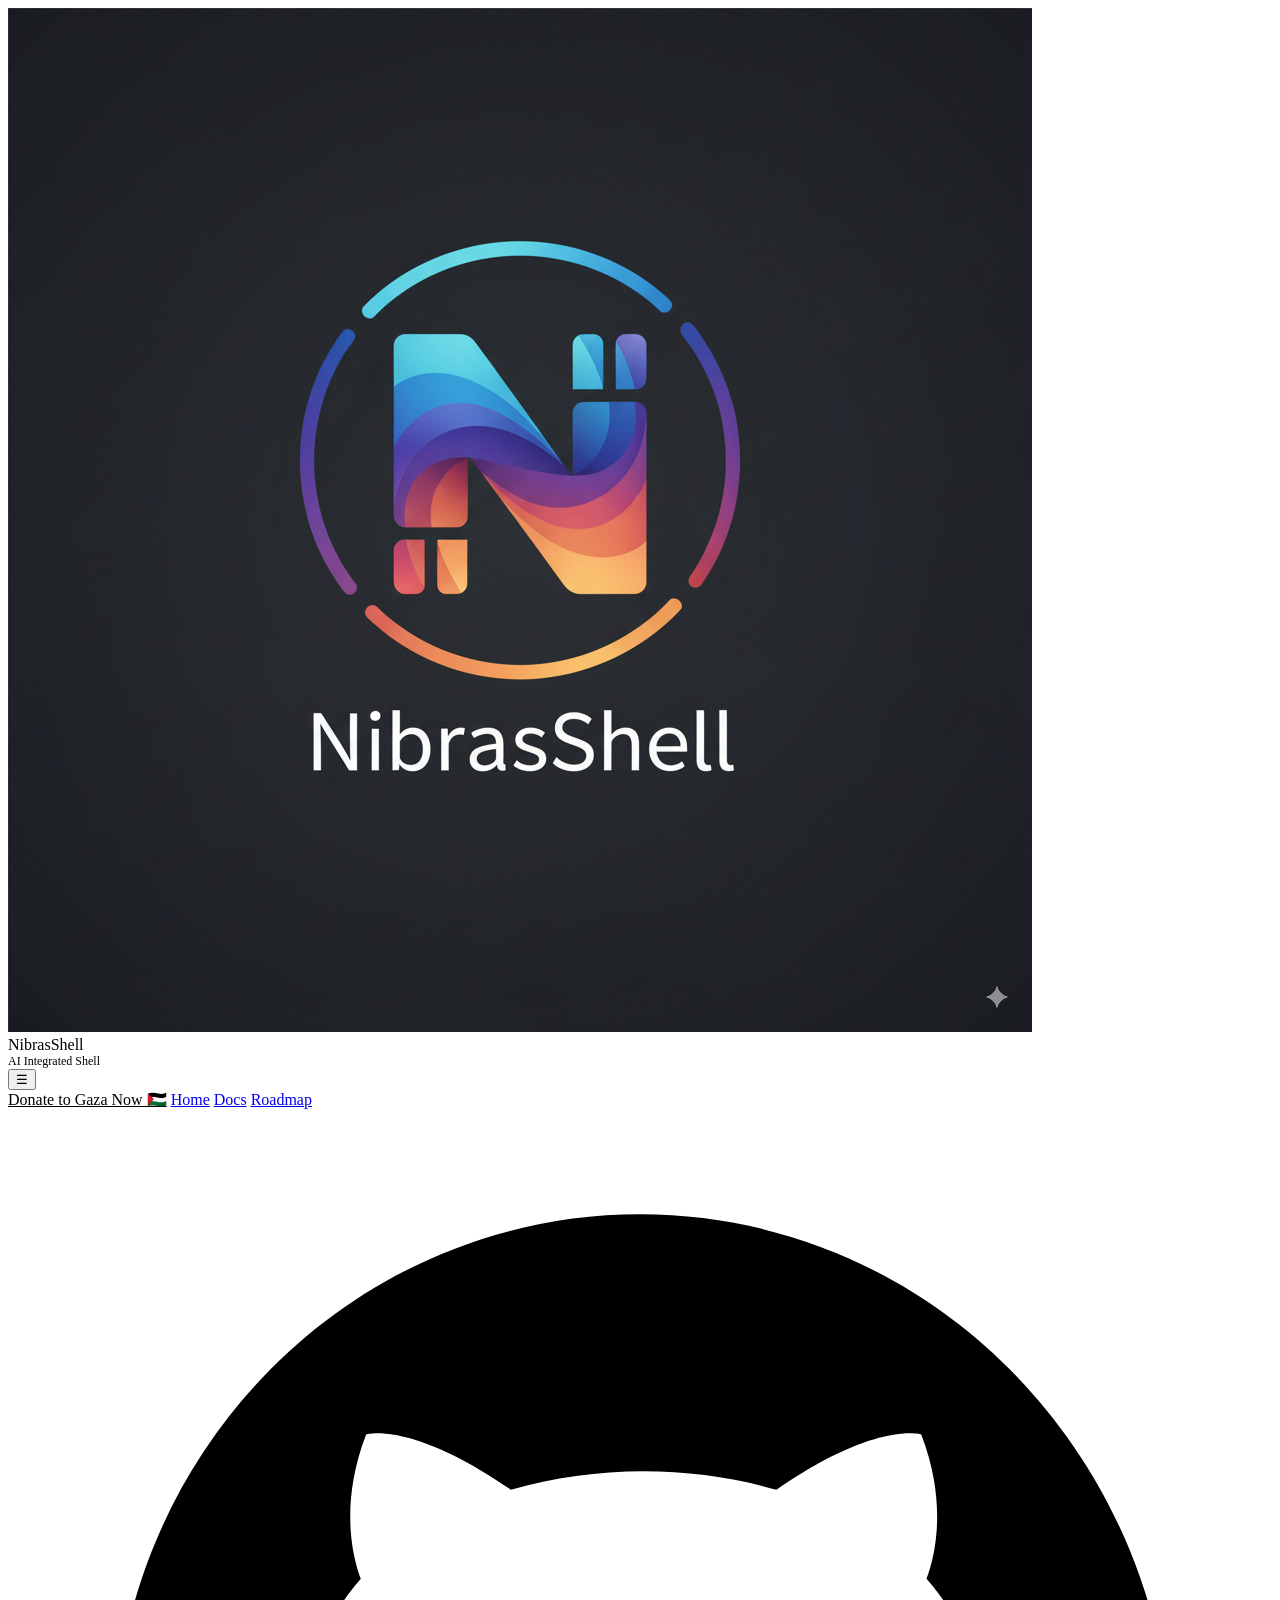
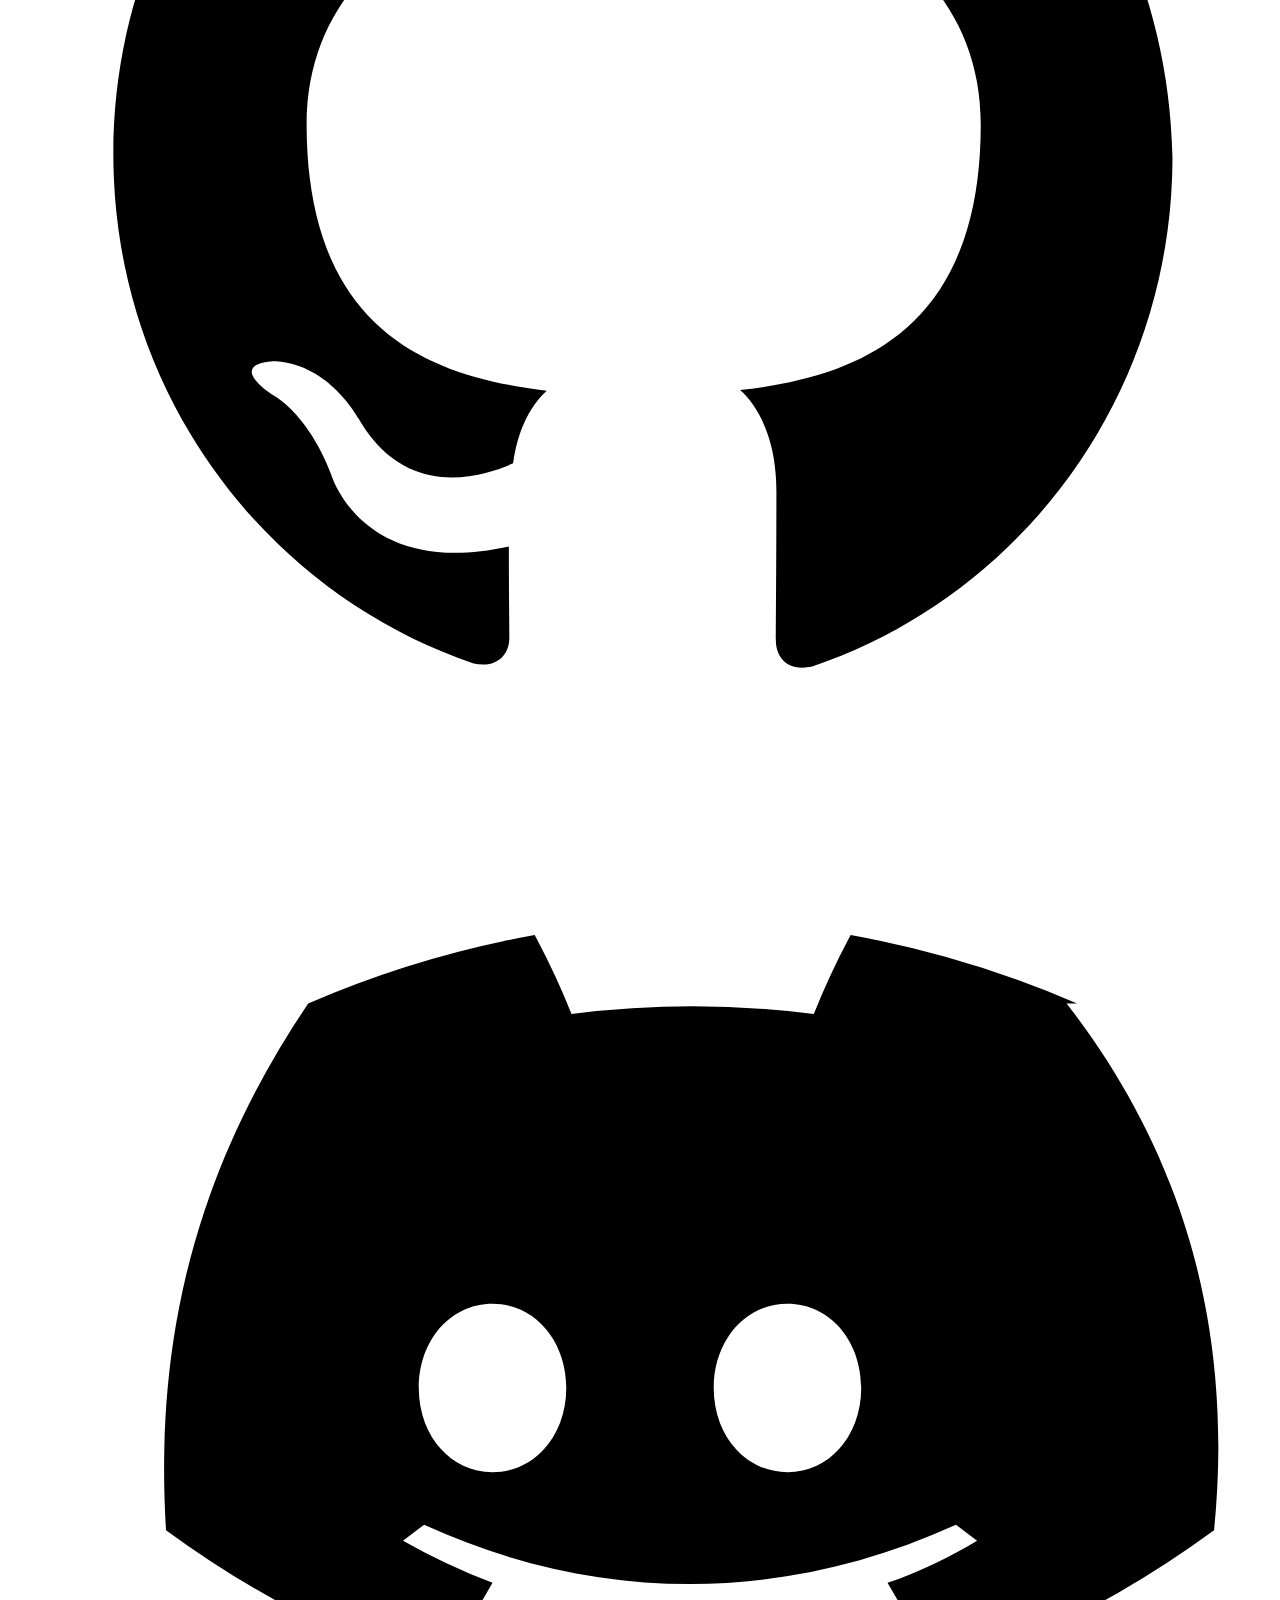
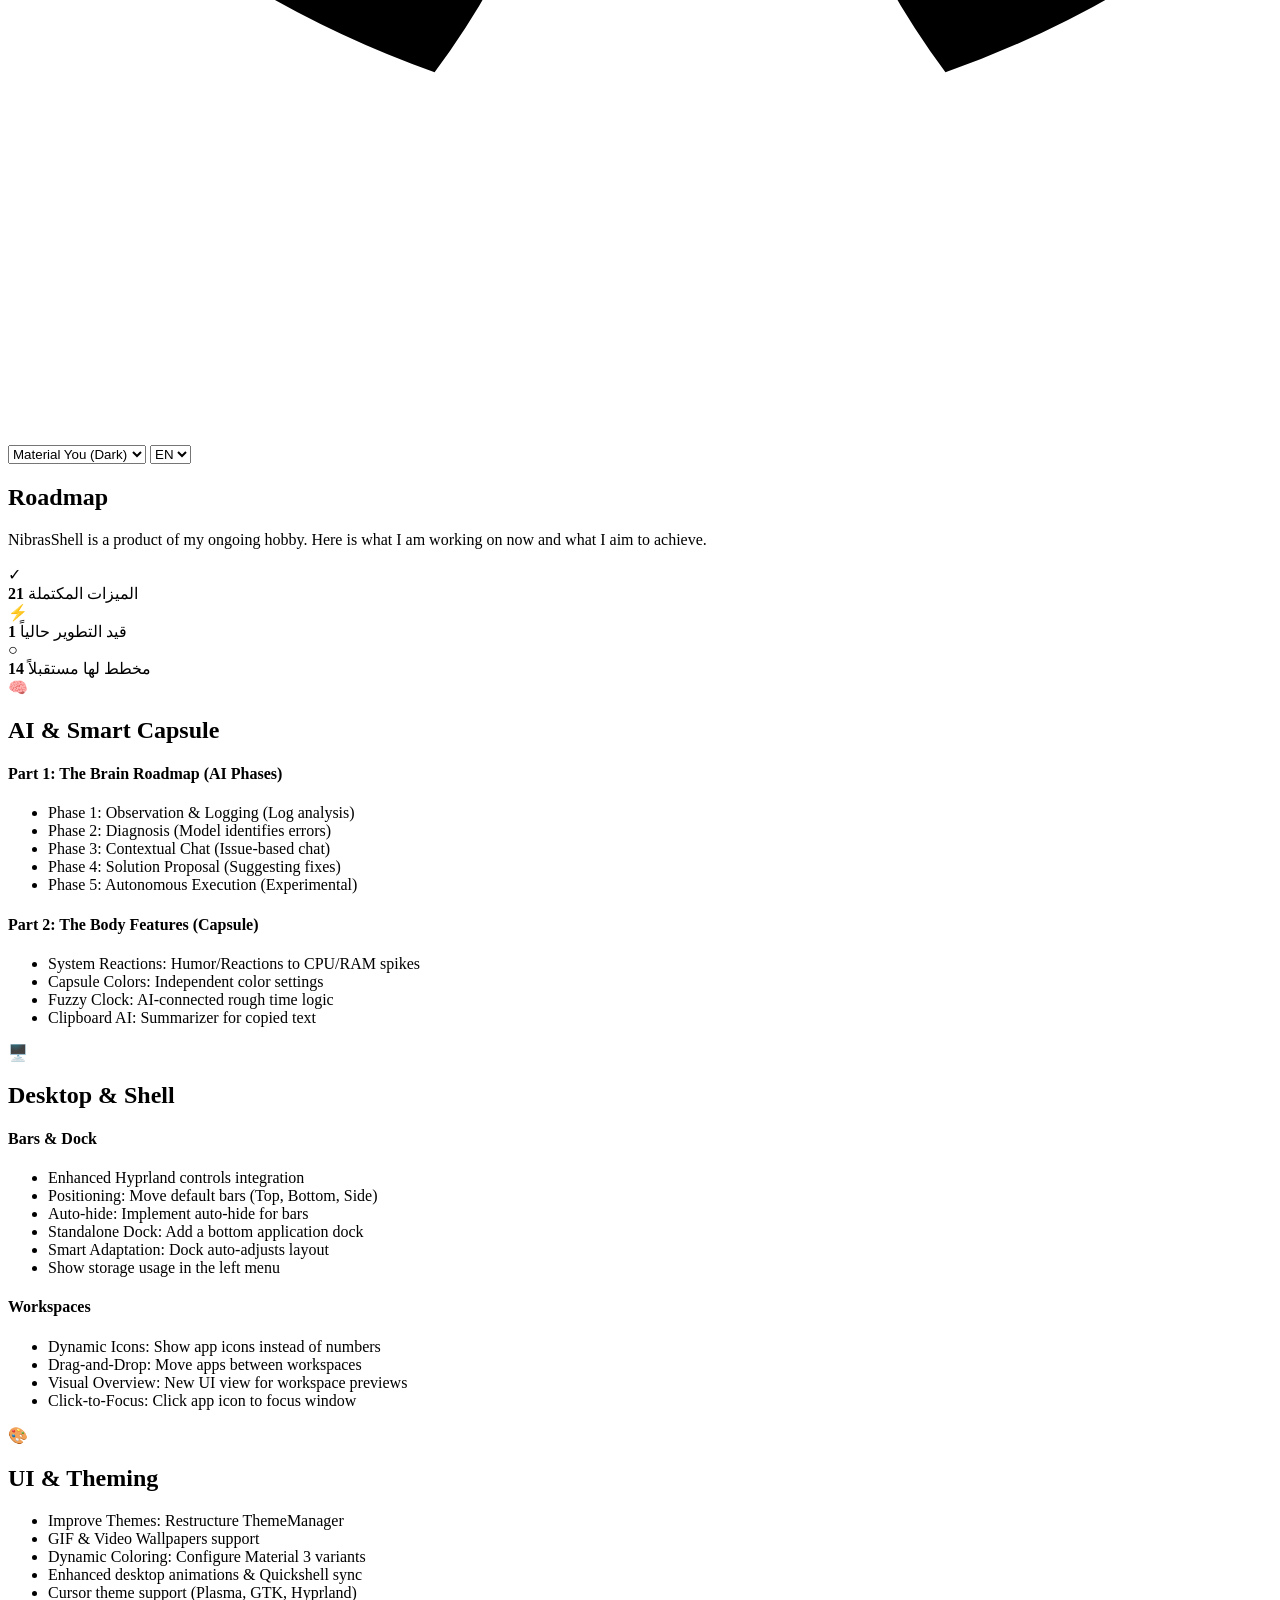
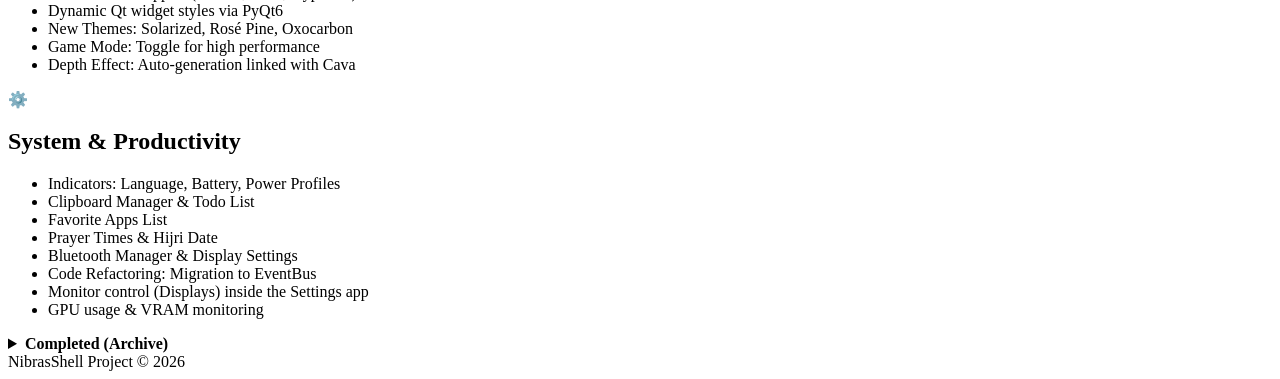
==== docs/roadmap.html @ 7f2b22e1 "improve docs & monitors control" ====
<!doctype html>
<html lang="ar" dir="rtl">

<head>
    <meta charset="utf-8" />
    <meta name="viewport" content="width=device-width, initial-scale=1" />
    <title data-i18n="nav_roadmap">خارطة الطريق – NibrasShell</title>
    <link rel="stylesheet" href="style.css" />
</head>

<body>
    <nav id="navRoot">
        <div class="container nav-inner">
            <div class="brand">
                <img class="brand-logo" src="assets/logo.jpeg" alt="NibrasShell logo" />
                <div>
                    <div data-i18n="brand_name">نِبراس شِل</div>
                    <div style="font-size:12px;color:var(--muted)" data-i18n="brand_tagline">واجهة مدمجة بالذكاء
                        الاصطناعي</div>
                </div>
            </div>
            <button id="navToggle" class="nav-toggle" data-i18n-aria="nav_menu">☰</button>
            <div class="nav-menu">
                <div class="nav-links">
                    <a href="index.html#donate" data-i18n="donate_btn" style="color:var(--success)">تبرع لغزة 🇵🇸</a>
                    <a href="index.html" data-i18n="nav_home">الرئيسية</a>
                    <a href="docs.html" data-i18n="nav_docs">الوثائق</a>
                    <a href="roadmap.html" data-i18n="nav_roadmap">خارطة الطريق</a>
                </div>
                <div class="nav-actions">
                    <div class="nav-icons">
                        <a class="icon-btn" href="https://github.com/AhmedSaadi0/NibrasShell" target="_blank"
                            rel="noopener" aria-label="GitHub">
                            <svg viewBox="0 0 24 24" aria-hidden="true">
                                <path
                                    d="M12 2C6.48 2 2 6.58 2 12.25c0 4.5 2.86 8.32 6.84 9.67.5.1.68-.22.68-.49 0-.24-.01-.88-.01-1.73-2.78.62-3.37-1.36-3.37-1.36-.46-1.2-1.12-1.52-1.12-1.52-.92-.65.07-.64.07-.64 1.02.07 1.56 1.08 1.56 1.08.9 1.58 2.36 1.12 2.94.86.09-.67.35-1.12.64-1.38-2.22-.26-4.56-1.14-4.56-5.06 0-1.12.39-2.04 1.03-2.76-.1-.26-.45-1.31.1-2.74 0 0 .84-.27 2.75 1.05.8-.23 1.66-.35 2.52-.35.86 0 1.72.12 2.52.35 1.91-1.32 2.75-1.05 2.75-1.05.55 1.43.2 2.48.1 2.74.64.72 1.03 1.64 1.03 2.76 0 3.93-2.34 4.8-4.57 5.05.36.32.69.95.69 1.92 0 1.38-.01 2.5-.01 2.84 0 .27.18.6.69.49 3.98-1.35 6.84-5.17 6.84-9.67C22 6.58 17.52 2 12 2z" />
                            </svg>
                        </a>
                        <a class="icon-btn" href="https://discord.gg/EUcGgRGhrs" target="_blank" rel="noopener"
                            aria-label="Discord">
                            <svg viewBox="0 0 24 24" aria-hidden="true">
                                <path
                                    d="M20.3 4.3A19.6 19.6 0 0 0 16 3a14.6 14.6 0 0 0-.7 1.5 18.2 18.2 0 0 0-4.6 0A14.6 14.6 0 0 0 10 3a19.6 19.6 0 0 0-4.3 1.3C3.4 7.7 2.8 11 3 14.3a19.9 19.9 0 0 0 5.1 2.7 15.3 15.3 0 0 0 1.1-1.7 12.6 12.6 0 0 1-1.7-.8l.4-.3c3.3 1.5 6.8 1.5 10.1 0l.4.3c-.5.3-1.1.6-1.7.8a15.3 15.3 0 0 0 1.1 1.7 19.9 19.9 0 0 0 5.1-2.7c.4-4-.7-7.3-2.8-10zM9.2 13.2c-.8 0-1.4-.7-1.4-1.6 0-.9.6-1.6 1.4-1.6.8 0 1.4.7 1.4 1.6 0 .9-.6 1.6-1.4 1.6zm5.6 0c-.8 0-1.4-.7-1.4-1.6 0-.9.6-1.6 1.4-1.6.8 0 1.4.7 1.4 1.6 0 .9-.6 1.6-1.4 1.6z" />
                            </svg>
                        </a>
                    </div>
                    <select id="themeSelect" class="theme-select" aria-label="Theme">
                        <option value="material">Material You (Dark)</option>
                        <option value="material-light">Material You (Light)</option>
                        <option value="tokyonight">Tokyo Night (Dark)</option>
                        <option value="tokyonight-light">Tokyo Night (Light)</option>
                        <option value="dracula">Dracula (Dark)</option>
                        <option value="dracula-light">Dracula (Light)</option>
                        <option value="catppuccin">Catppuccin (Dark)</option>
                        <option value="catppuccin-light">Catppuccin (Light)</option>
                        <option value="gruvbox">Gruvbox (Dark)</option>
                        <option value="gruvbox-light">Gruvbox (Light)</option>
                        <option value="nord">Nord (Dark)</option>
                        <option value="nord-light">Nord (Light)</option>
                    </select>
                    <select id="langSelect" class="lang-select" aria-label="Language">
                        <option value="ar">AR</option>
                        <option value="en">EN</option>
                    </select>
                </div>
            </div>
        </div>
    </nav>

    <main class="container">
        <!-- قسم العنوان والمقدمة -->
        <section class="manifesto-section">
            <h1 class="huge-text" data-i18n="roadmap_title">خارطة الطريق</h1>
            <p class="muted" data-i18n="roadmap_sub">نبراس شِل هو نتاج هوايتي المستمرة. إليك ما أعمل عليه الآن وما أطمح
                لتحقيقه في المستقبل.</p>
        </section>

        <!-- لوحة التحكم الإحصائية للتقدم السريع -->
        <div class="roadmap-stats-dashboard">
            <div class="roadmap-stat-card">
                <span class="stat-badge success">✓</span>
                <div class="stat-info">
                    <strong style="color: var(--success)">21</strong>
                    <span class="muted" data-i18n="roadmap_stat_done">الميزات المكتملة</span>
                </div>
            </div>
            <div class="roadmap-stat-card">
                <span class="stat-badge warning">⚡</span>
                <div class="stat-info">
                    <strong style="color: var(--accent-3)">1</strong>
                    <span class="muted" data-i18n="roadmap_stat_active">قيد التطوير حالياً</span>
                </div>
            </div>
            <div class="roadmap-stat-card">
                <span class="stat-badge info">○</span>
                <div class="stat-info">
                    <strong style="color: var(--accent)">14</strong>
                    <span class="muted" data-i18n="roadmap_stat_planned">مخطط لها مستقبلاً</span>
                </div>
            </div>
        </div>

        <!-- الخط الزمني المتناوب (Timeline) -->
        <div class="timeline-container">

            <!-- 🧠 العنصر الأول: العقل والجسد (AI & Capsule) -->
            <div class="timeline-item">
                <div class="timeline-badge"></div>
                <div class="roadmap-block">
                    <div class="roadmap-header">
                        <span class="category-icon">🧠</span>
                        <h2 data-i18n="roadmap_ai_title">الذكاء الاصطناعي والكبسولة الذكية</h2>
                    </div>

                    <div class="roadmap-phase">
                        <h4 data-i18n="rd_ai_phases">الجزء 1: خارطة العقل (الذكاء المدمج)</h4>
                        <ul class="roadmap-list">
                            <li class="done" data-i18n="rd_ai_li1">المرحلة 1: المراقبة والتسجيل</li>
                            <li class="done" data-i18n="rd_ai_li2">المرحلة 2: التشخيص</li>
                            <li class="in-progress" data-i18n="rd_ai_li3">المرحلة 3: المحادثة السياقية</li>
                            <li class="done" data-i18n="rd_ai_li4">المرحلة 4: اقتراح الحلول</li>
                            <li class="planned" data-i18n="rd_ai_li5">المرحلة 5: التنفيذ الذاتي</li>
                        </ul>
                    </div>

                    <div class="roadmap-phase">
                        <h4 data-i18n="rd_capsule_features">الجزء 2: ميزات الجسد (الكبسولة)</h4>
                        <ul class="roadmap-list">
                            <li class="done" data-i18n="rd_cap_li1">ردود فعل النظام</li>
                            <li class="planned" data-i18n="rd_cap_li2">ألوان الكبسولة</li>
                            <li class="planned" data-i18n="rd_cap_li3">ساعة تقريبية (Fuzzy Clock)</li>
                            <li class="planned" data-i18n="rd_cap_li4">ملخص الحافظة الذكي</li>
                        </ul>
                    </div>
                </div>
            </div>

            <!-- 🖥️ العنصر الثاني: سطح المكتب والشل -->
            <div class="timeline-item">
                <div class="timeline-badge"></div>
                <div class="roadmap-block">
                    <div class="roadmap-header">
                        <span class="category-icon">🖥️</span>
                        <h2 data-i18n="roadmap_desktop_title">تخطيط سطح المكتب والشل</h2>
                    </div>
                    <div class="roadmap-phase">
                        <h4 data-i18n="rd_desktop_bars">الأشرطة والدك (Bars & Dock)</h4>
                        <ul class="roadmap-list">
                            <li class="done" data-i18n="rd_desk_li5">تحسين تكامل أدوات التحكم في Hyprland</li>
                            <li class="planned" data-i18n="rd_desk_li1">تغيير مواقع الأشرطة</li>
                            <li class="planned" data-i18n="rd_desk_li2">الإخفاء التلقائي للأشرطة</li>
                            <li class="done" data-i18n="rd_desk_li3">إضافة شريط تطبيقات سفلي</li>
                            <li class="planned" data-i18n="rd_desk_li4">التكيف الذكي للـ Dock</li>
                            <li class="done" data-i18n="rd_desk_li6">عرض مساحة التخزين في القائمة الجانبية اليسرى</li>
                        </ul>
                    </div>
                    <div class="roadmap-phase">
                        <h4 data-i18n="rd_desktop_workspaces">مساحات العمل (Workspaces)</h4>
                        <ul class="roadmap-list">
                            <li class="done" data-i18n="rd_ws_li1">أيقونات ديناميكية</li>
                            <li class="done" data-i18n="rd_ws_li2">سحب وإفلات الأيقونات</li>
                            <li class="planned" data-i18n="rd_ws_li3">واجهة مرئية (Overview)</li>
                            <li class="planned" data-i18n="rd_ws_li4">النقر للتركيز</li>
                        </ul>
                    </div>
                </div>
            </div>

            <!-- 🎨 العنصر الثالث: الواجهة والثيمات -->
            <div class="timeline-item">
                <div class="timeline-badge"></div>
                <div class="roadmap-block">
                    <div class="roadmap-header">
                        <span class="category-icon">🎨</span>
                        <h2 data-i18n="roadmap_ui_title">الواجهة والثيمات</h2>
                    </div>
                    <div class="roadmap-phase">
                        <ul class="roadmap-list" style="margin-top: 10px;">
                            <li class="done" data-i18n="rd_ui_li1">تحسين هيكلية ThemeManager</li>
                            <li class="done" data-i18n="rd_ui_li2">دعم خلفيات GIF و Video</li>
                            <li class="done" data-i18n="rd_ui_li3">ضبط متغيرات Material 3</li>
                            <li class="done" data-i18n="rd_ui_li7">تحسين حركات سطح المكتب والمزامنة مع Quickshell</li>
                            <li class="done" data-i18n="rd_ui_li8">دعم سمات المؤشر (Plasma, GTK, Hyprland)</li>
                            <li class="done" data-i18n="rd_ui_li9">الكشف الديناميكي لأنماط Qt عبر PyQt6</li>
                            <li class="done" data-i18n="rd_ui_li6">ثيمات جديدة</li>
                            <li class="planned" data-i18n="rd_ui_li4">وضع الألعاب (Game Mode)</li>
                            <li class="planned" data-i18n="rd_ui_li5">تأثير العمق التلقائي</li>
                        </ul>
                    </div>
                </div>
            </div>

            <!-- 🧰 العنصر الرابع: الإنتاجية والنظام -->
            <div class="timeline-item">
                <div class="timeline-badge"></div>
                <div class="roadmap-block">
                    <div class="roadmap-header">
                        <span class="category-icon">⚙️</span>
                        <h2 data-i18n="roadmap_sys_title">الإنتاجية والنظام</h2>
                    </div>
                    <div class="roadmap-phase">
                        <ul class="roadmap-list" style="margin-top: 10px;">
                            <li class="done" data-i18n="rd_sys_li1">مؤشر اللغة والبطارية</li>
                            <li class="done" data-i18n="rd_sys_li2">مدير الحافظة وقائمة المهام</li>
                            <li class="done" data-i18n="rd_sys_li4">قائمة التطبيقات المفضلة</li>
                            <li class="planned" data-i18n="rd_sys_li5">مواقيت الصلاة والتاريخ الهجري</li>
                            <li class="planned" data-i18n="rd_sys_li6">مدير البلوتوث وإعدادات الشاشة</li>
                            <li class="done" data-i18n="rd_sys_li7">تحسين الكود: EventBus</li>
                            <li class="done" data-i18n="rd_sys_li9">التحكم بالشاشات (Monitors) في تطبيق الإعدادات</li>
                            <li class="done" data-i18n="rd_sys_li10">مراقبة استخدام GPU و VRAM</li>
                        </ul>
                    </div>
                </div>
            </div>

        </div>

        <!-- ✅ القسم الخامس: الأرشيف المكتمل -->
        <section class="section archive-section">
            <details class="manual-install-details">
                <summary><strong data-i18n="roadmap_archive_title">ما تم إنجازه (أرشيف الإصدارات السابقة)</strong>
                </summary>
                <div class="manual-content archive-grid">
                    <div class="archive-col">
                        <h4>Smart Capsule & AI</h4>
                        <ul class="roadmap-list done-only">
                            <li>Dynamic Island Support</li>
                            <li>AI Weather Analysts & Alerts</li>
                            <li>AI Audiophile Critic</li>
                            <li>Animated Robot Eye</li>
                        </ul>
                    </div>
                    <div class="archive-col">
                        <h4>UI & UX</h4>
                        <ul class="roadmap-list done-only">
                            <li>System Tray & Launcher</li>
                            <li>Notification Center & History</li>
                            <li>OSD (Volume, Brightness)</li>
                            <li>Cheatsheet Menu</li>
                        </ul>
                    </div>
                    <div class="archive-col">
                        <h4>System & Theming</h4>
                        <ul class="roadmap-list done-only">
                            <li>Material 3 Dynamic Coloring</li>
                            <li>Automatic Wallpaper Changer</li>
                            <li>GTK4 Theme Support</li>
                            <li>Settings Window (Full UI)</li>
                        </ul>
                    </div>
                </div>
            </details>
        </section>
    </main>

    <footer class="footer">
        <div class="container" data-i18n="footer_pages">NibrasShell Project © 2024</div>
    </footer>

    <script src="script.js"></script>
</body>

</html>
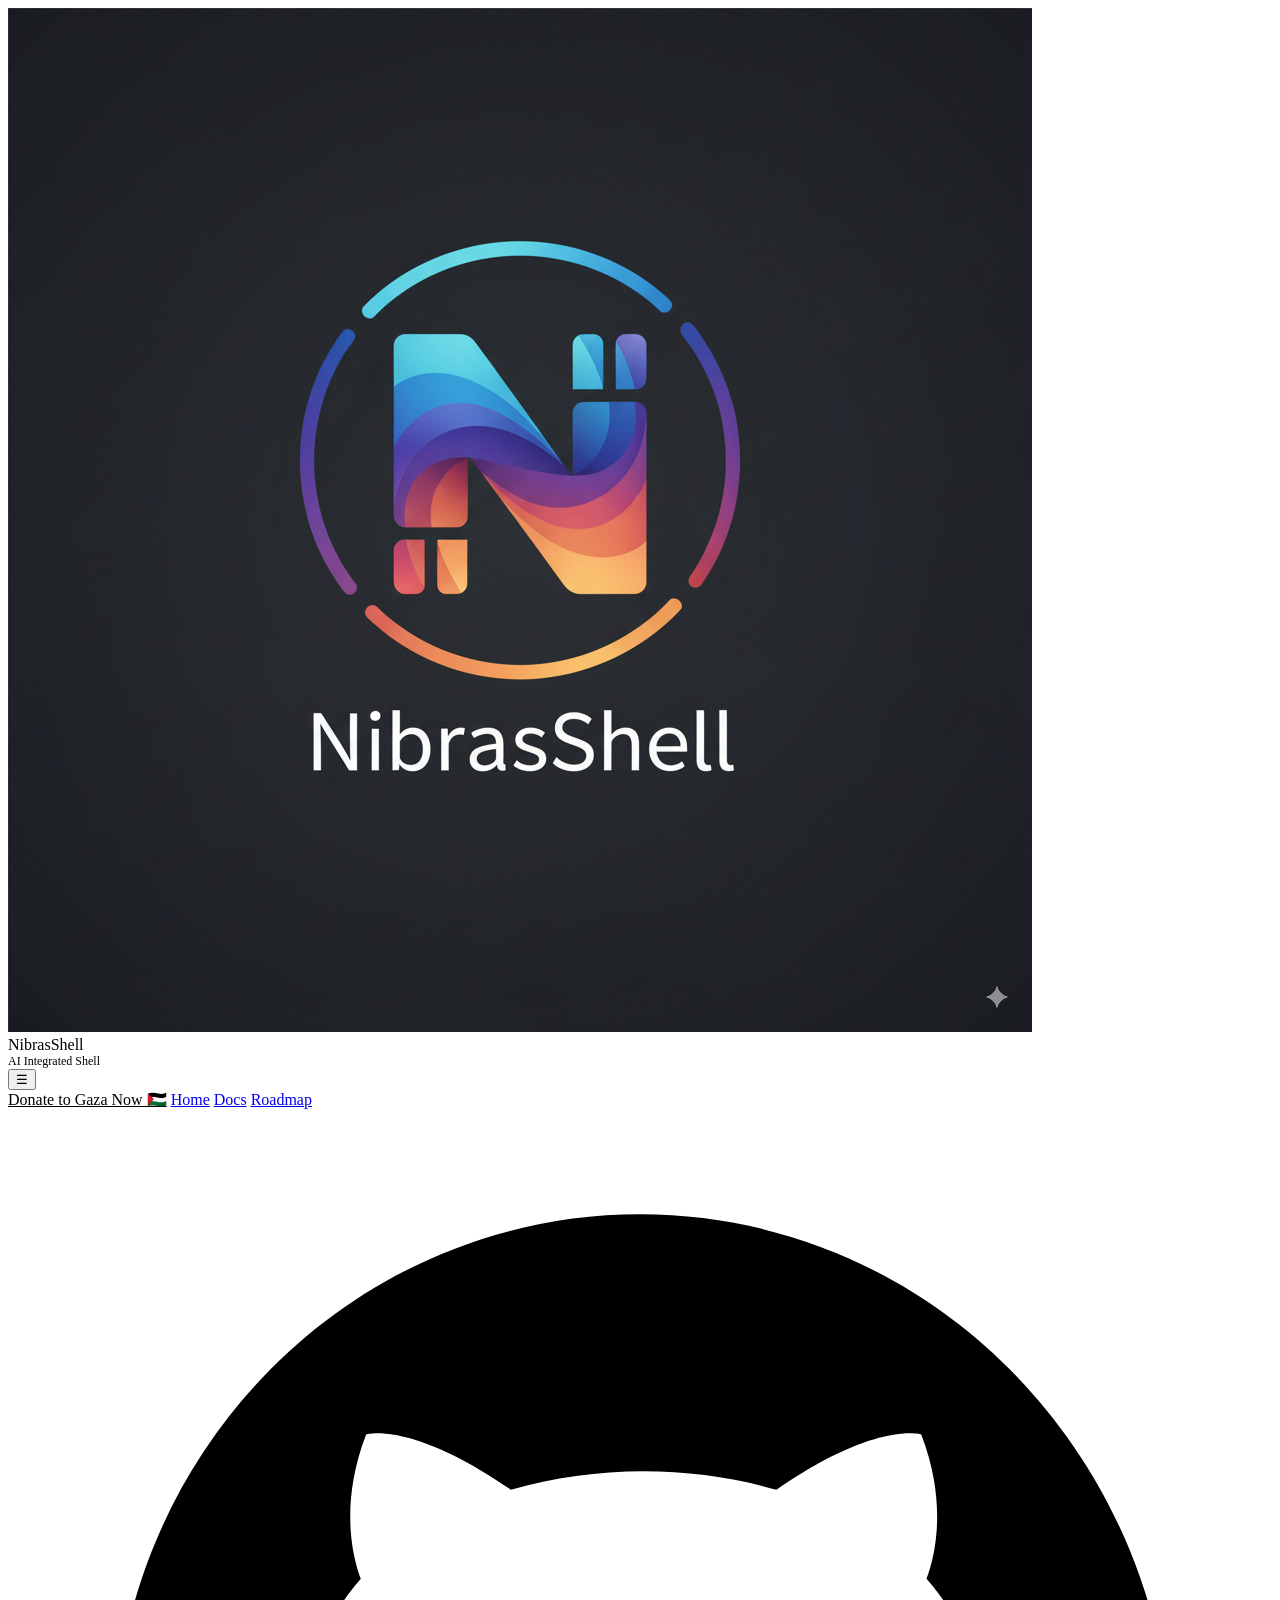
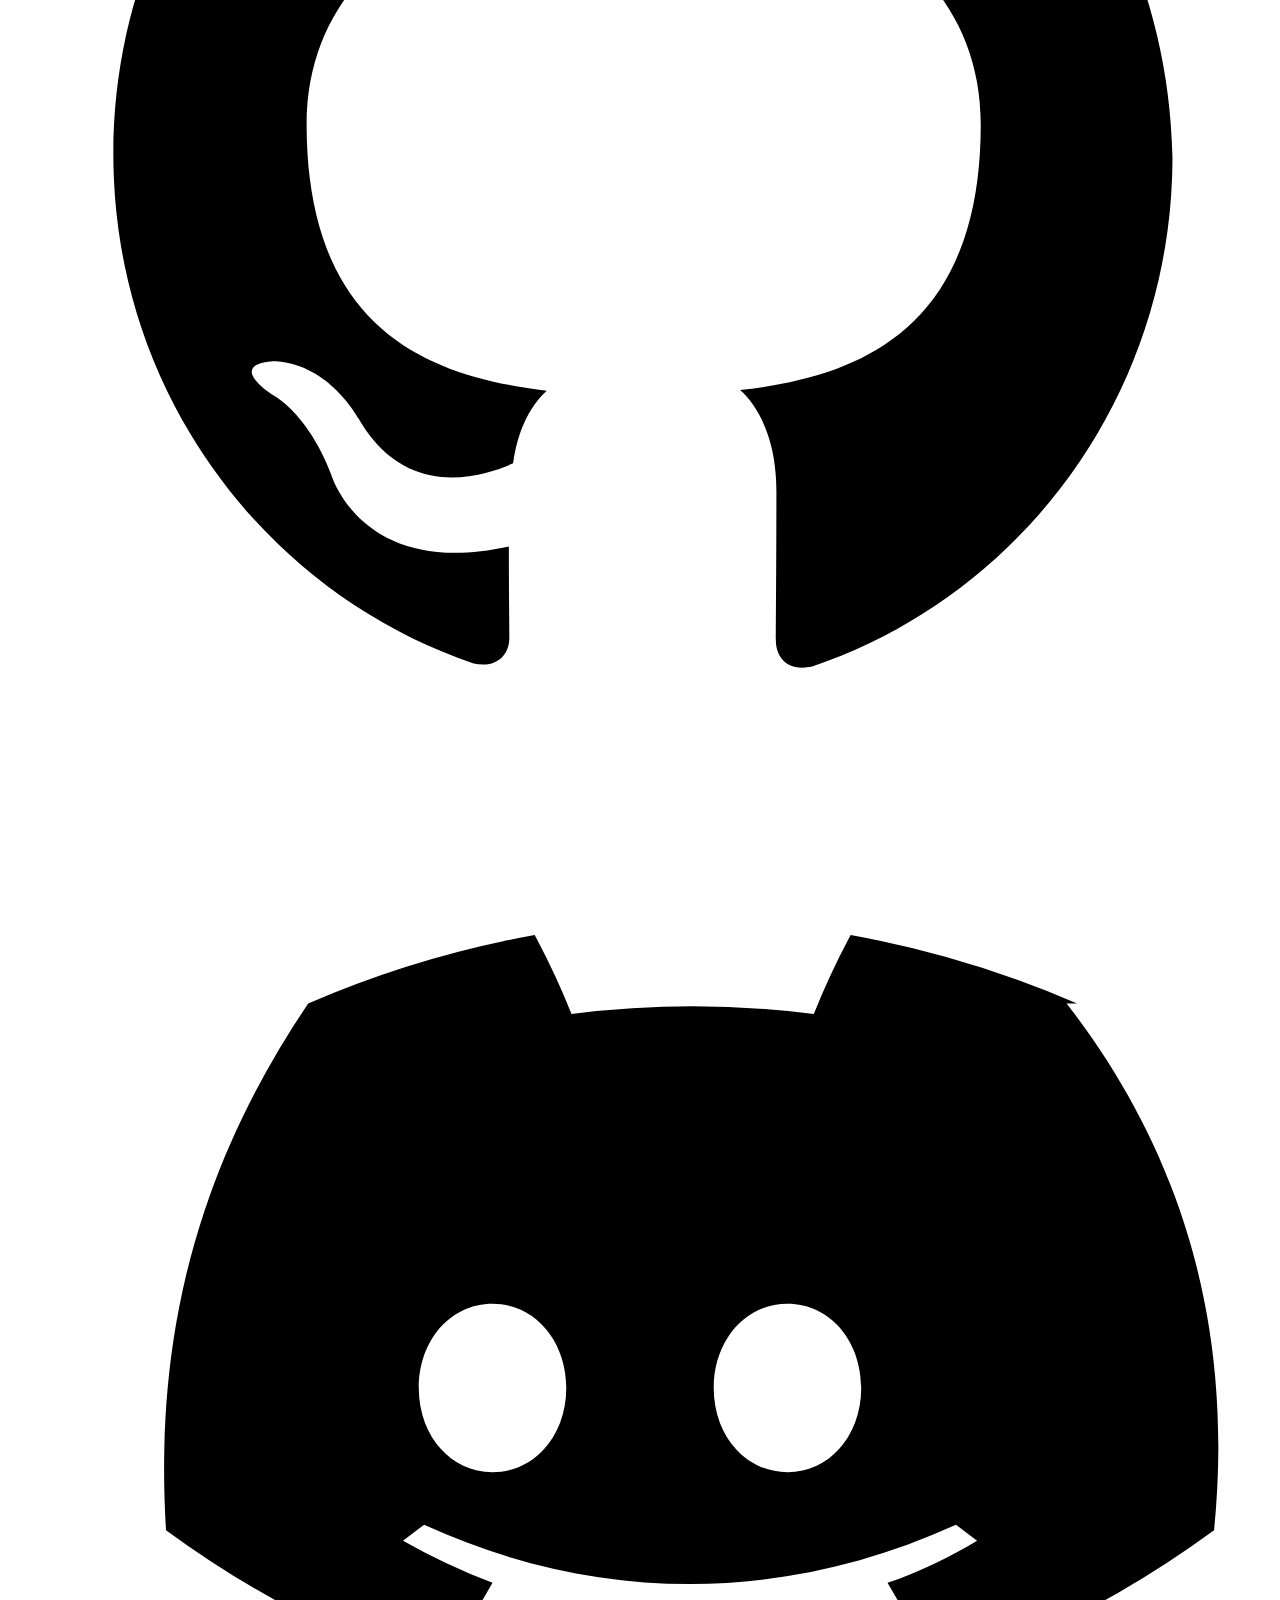
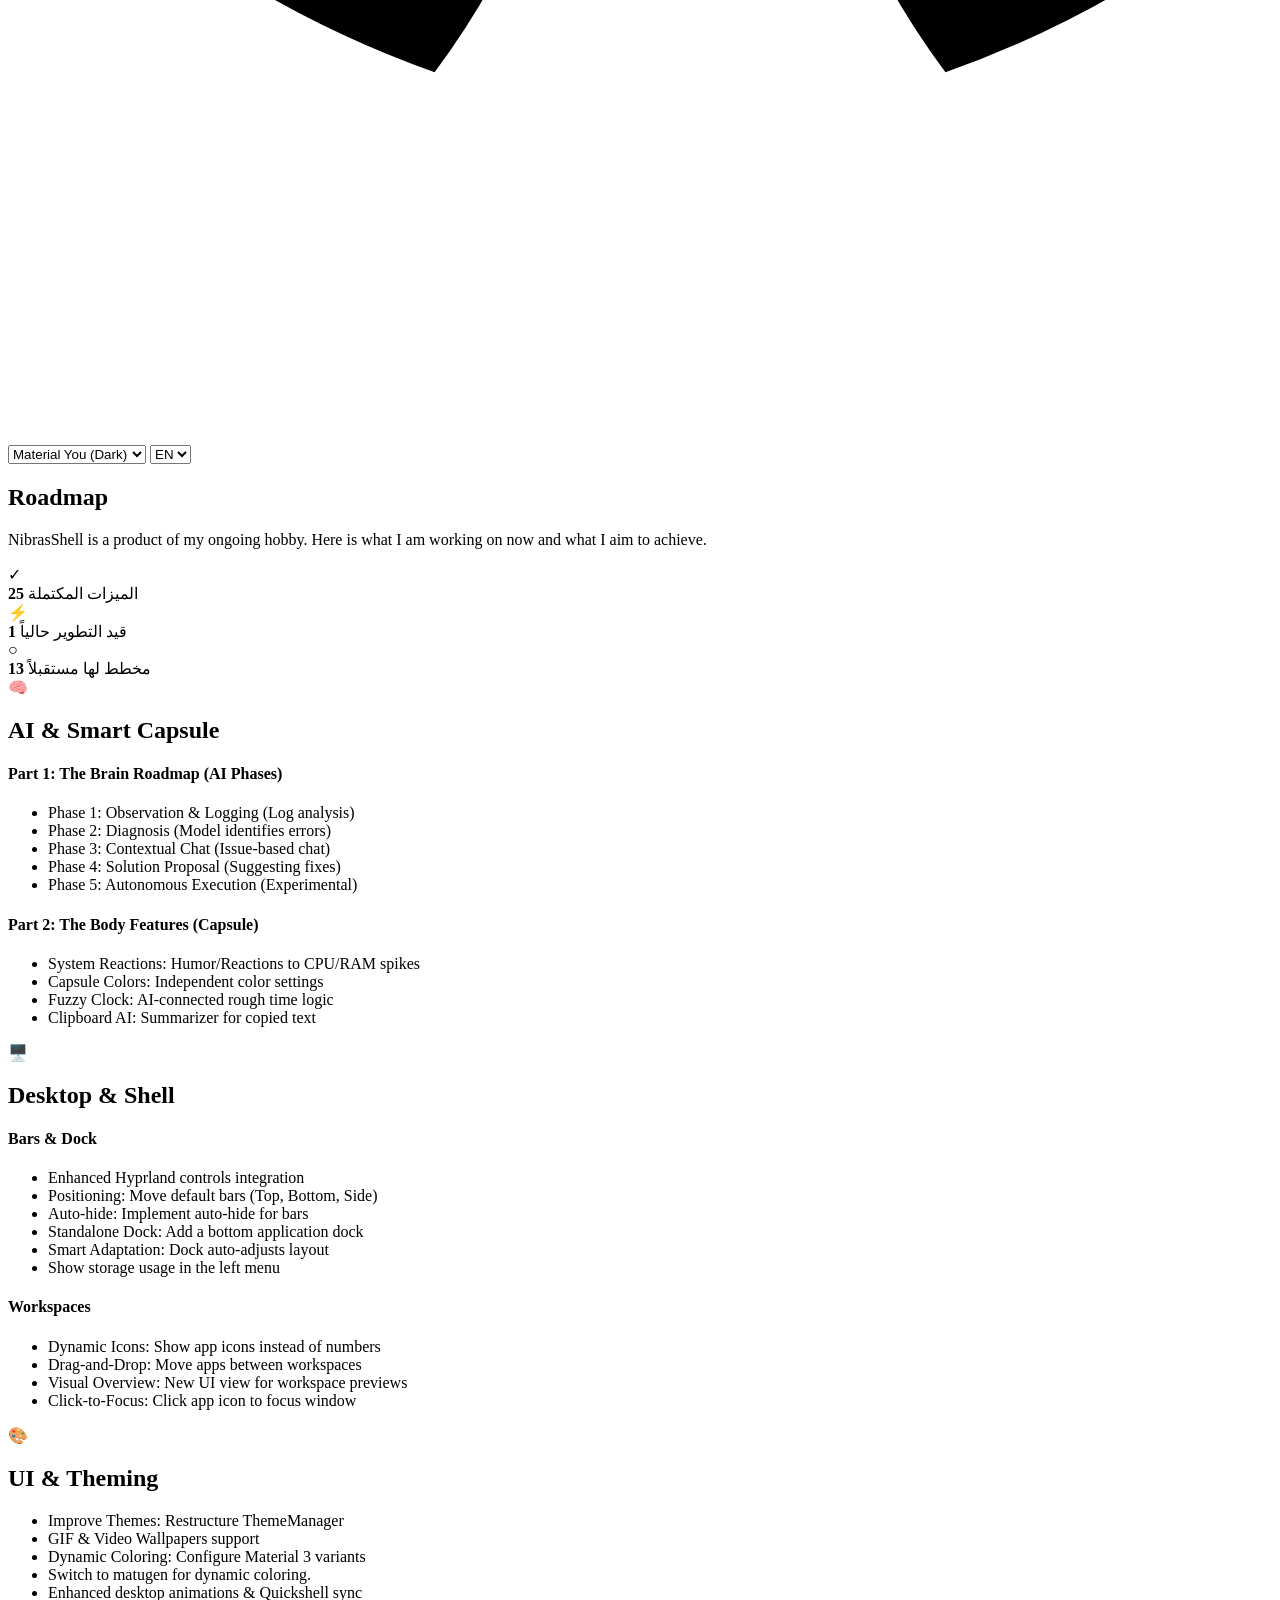
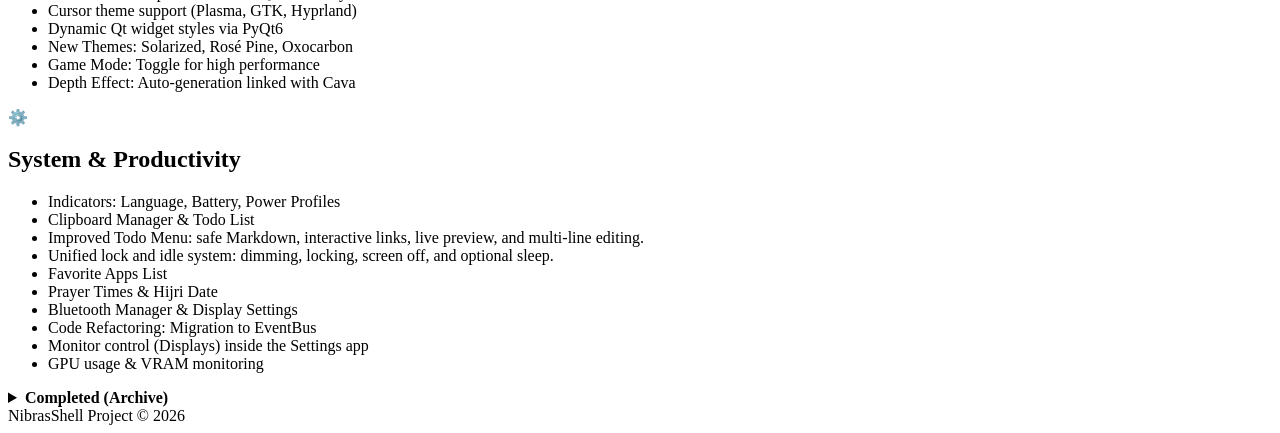
==== commit 848ef1b5: "update roadmap" ====
--- a/docs/roadmap.html
+++ b/docs/roadmap.html
@@ -80,7 +80,7 @@
             <div class="roadmap-stat-card">
                 <span class="stat-badge success">✓</span>
                 <div class="stat-info">
-                    <strong style="color: var(--success)">21</strong>
+                    <strong style="color: var(--success)">25</strong>
                     <span class="muted" data-i18n="roadmap_stat_done">الميزات المكتملة</span>
                 </div>
             </div>
@@ -94,7 +94,7 @@
             <div class="roadmap-stat-card">
                 <span class="stat-badge info">○</span>
                 <div class="stat-info">
-                    <strong style="color: var(--accent)">14</strong>
+                    <strong style="color: var(--accent)">13</strong>
                     <span class="muted" data-i18n="roadmap_stat_planned">مخطط لها مستقبلاً</span>
                 </div>
             </div>
@@ -179,6 +179,7 @@
                             <li class="done" data-i18n="rd_ui_li1">تحسين هيكلية ThemeManager</li>
                             <li class="done" data-i18n="rd_ui_li2">دعم خلفيات GIF و Video</li>
                             <li class="done" data-i18n="rd_ui_li3">ضبط متغيرات Material 3</li>
+                            <li class="done" data-i18n="rd_ui_li11">الانتقال إلى matugen للتلوين الديناميكي.</li>
                             <li class="done" data-i18n="rd_ui_li7">تحسين حركات سطح المكتب والمزامنة مع Quickshell</li>
                             <li class="done" data-i18n="rd_ui_li8">دعم سمات المؤشر (Plasma, GTK, Hyprland)</li>
                             <li class="done" data-i18n="rd_ui_li9">الكشف الديناميكي لأنماط Qt عبر PyQt6</li>
@@ -202,6 +203,8 @@
                         <ul class="roadmap-list" style="margin-top: 10px;">
                             <li class="done" data-i18n="rd_sys_li1">مؤشر اللغة والبطارية</li>
                             <li class="done" data-i18n="rd_sys_li2">مدير الحافظة وقائمة المهام</li>
+                            <li class="done" data-i18n="rd_sys_li11">قائمة مهام محسّنة (Todo Menu): Markdown آمن، روابط تفاعلية، معاينة حية، وتحرير متعدد الأسطر.</li>
+                            <li class="done" data-i18n="rd_sys_li12">نظام قفل وخمول موحّد: التعتيم، القفل، إطفاء الشاشة، والسكون الاختياري.</li>
                             <li class="done" data-i18n="rd_sys_li4">قائمة التطبيقات المفضلة</li>
                             <li class="planned" data-i18n="rd_sys_li5">مواقيت الصلاة والتاريخ الهجري</li>
                             <li class="planned" data-i18n="rd_sys_li6">مدير البلوتوث وإعدادات الشاشة</li>
